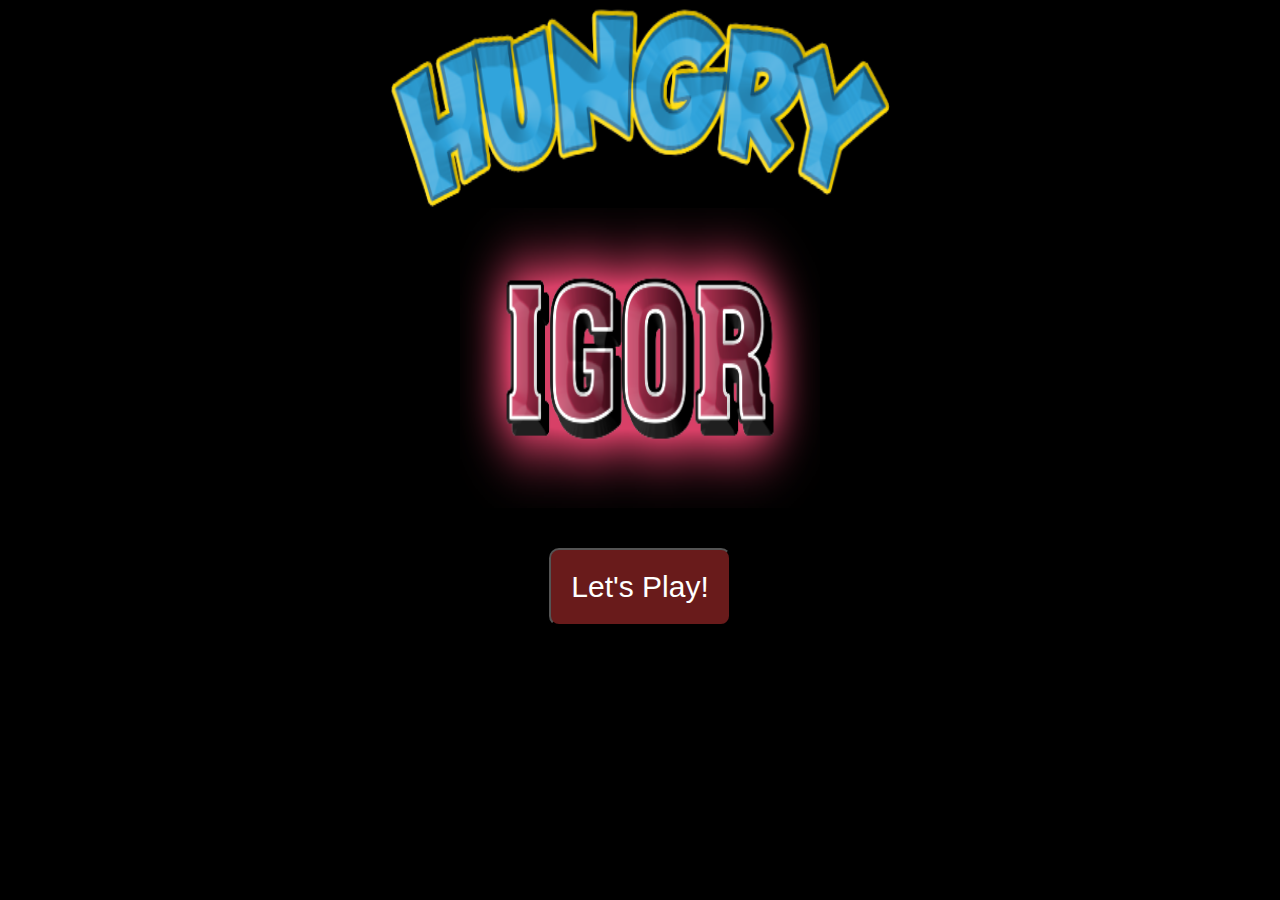
==== index.html @ 2bfb61b6 "modificacion en el orden de los files" ====
<!DOCTYPE html>
<html lang="en">
<head>
    <meta charset="UTF-8">
    <meta http-equiv="X-UA-Compatible" content="IE=edge">
    <meta name="viewport" content="width=device-width, initial-scale=1.0">
    <title>Document</title>
    <link rel="stylesheet" href="/styles/style.css">
</head>


<body>

    <div id="container"> <!-- CONTENEDOR GENERAL -->


        <!-- CONTENEDOR DE LA PANTALLA DE INICIO-->
        <div id ="start-game-container"> 
            <img src="/imagenes/Hungry.png" width="500" height="200">
            <img src="/imagenes/igor2.png" width="360" height="300">
            <button id="start-btn">Let's Play!</button>
        </div>   


        <!-- CONTENEDOR DEL CANVAS -->
       <div> 
         <canvas id="canvas" width="700" height="1000"></canvas>
        


        <!-- CONTENEDOR DEL FIN DEL JUEGO -->
        <div id="failed-container"> 
           <!-- <img src="/imagenes/failed.png" width="500" height="400"> -->
            <button id="restart-btn">Play Again!</button>
        </div> 

       </div>
    </div>
     

   <script src="/javascript/script.js"></script> 
   <script src="/javascript/game.js"></script>
   <script src="/javascript/personaje.js"></script>
   <script src="/javascript/comida.js"></script>
   <script src="/javascript/objetos.js"></script>

</body>
</html>
---- styles/style.css ----
body {
    background-color: black;
}

#container {
    display: flex;
    flex-direction: column;
    justify-content: center;
    align-items: center;
}


#start-game-container {

    display: flex;
    flex-direction: column;
    justify-content: center;
    align-items: center;
}

#failed-container {
    display: none;
    flex-direction: column;
    justify-content: center;
    align-items: center;

}

#canvas {
   background-color: lightgray;
   display: none;
}

#start-btn {
    background-color: rgba(160, 41, 41, 0.658);
    color: white;
    padding: 20px;
    font-size: 30px;
    margin-top: 40px;
    border-radius: 10px; 
}

#restart-btn {
    background-color: rgba(160, 41, 41, 0.658);
    color: white;
    padding: 20px;
    font-size: 30px;
    margin-top: 40px;
    border-radius: 10px; 
}
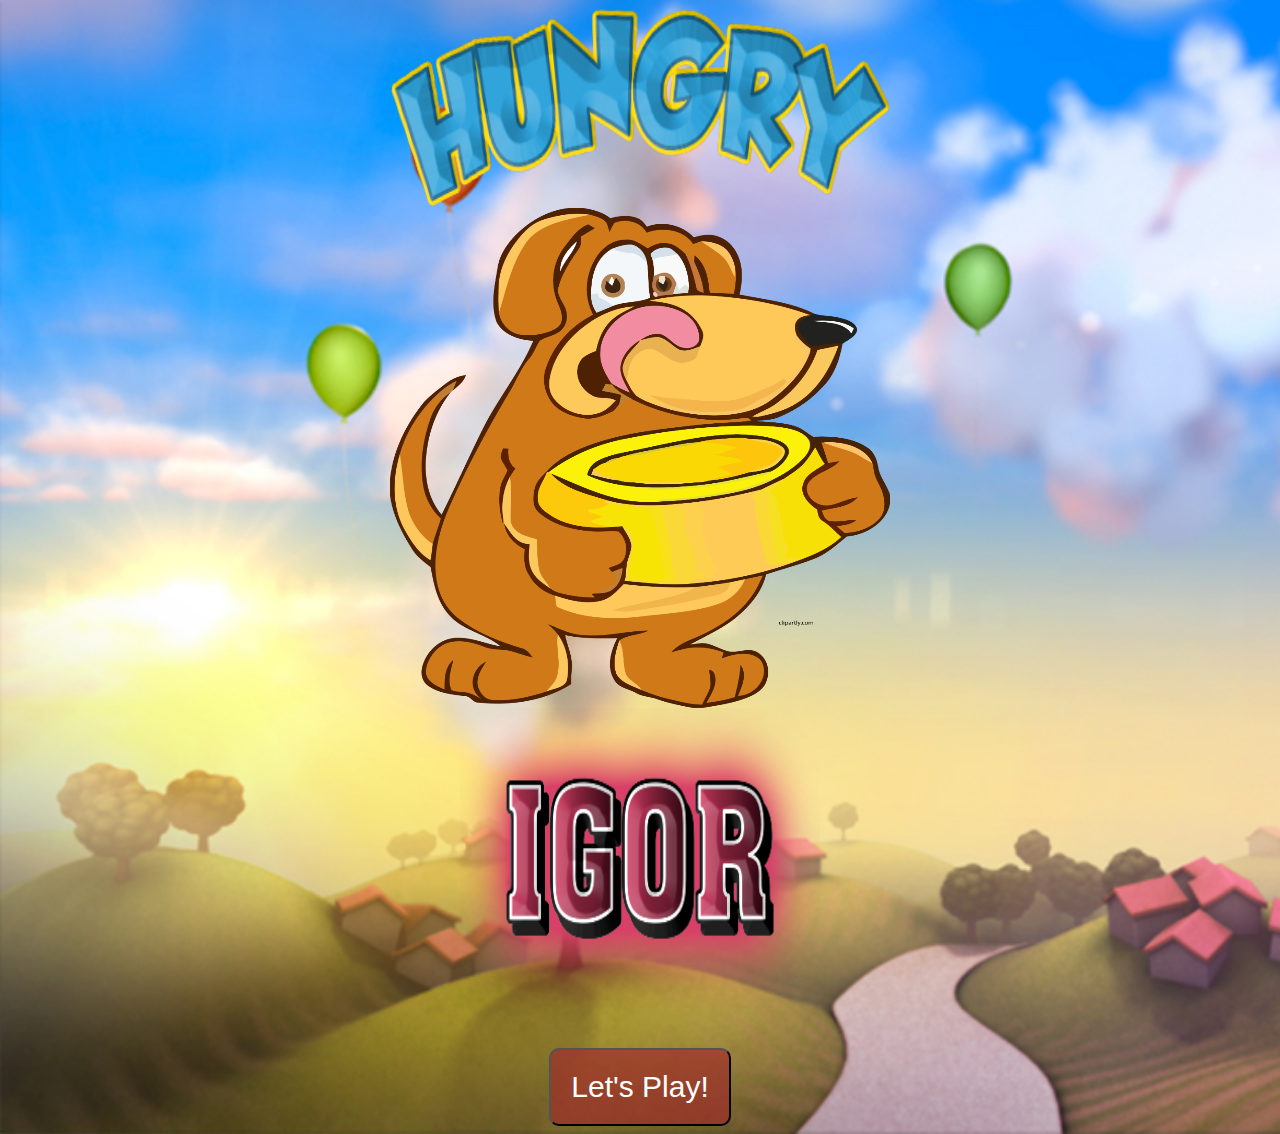
==== commit 79746ed3: "Finalizado el juego sin sonido pero con nivel de difficultad que aumenta con el tiempo" ====
--- a/index.html
+++ b/index.html
@@ -5,19 +5,20 @@
     <meta http-equiv="X-UA-Compatible" content="IE=edge">
     <meta name="viewport" content="width=device-width, initial-scale=1.0">
     <title>Document</title>
-    <link rel="stylesheet" href="/styles/style.css">
+    <link rel="stylesheet" href="./styles/style.css">
 </head>
 
 
 <body>
 
-    <div id="container"> <!-- CONTENEDOR GENERAL -->
+     <div id="container"> <!-- CONTENEDOR GENERAL -->
 
 
         <!-- CONTENEDOR DE LA PANTALLA DE INICIO-->
         <div id ="start-game-container"> 
-            <img src="/imagenes/Hungry.png" width="500" height="200">
-            <img src="/imagenes/igor2.png" width="360" height="300">
+            <img src="./imagenes/Hungry.png" width="500" height="200">
+            <img src="./imagenes/igor-logo.png" width ="500" height="500" >
+            <img src="./imagenes/igor2.png" width="360" height="300">
             <button id="start-btn">Let's Play!</button>
         </div>   
 
@@ -38,11 +39,12 @@
     </div>
      
 
-   <script src="/javascript/script.js"></script> 
-   <script src="/javascript/game.js"></script>
-   <script src="/javascript/personaje.js"></script>
-   <script src="/javascript/comida.js"></script>
-   <script src="/javascript/objetos.js"></script>
+   <script src="./javascript/script.js"></script> 
+   <script src="./javascript/game.js"></script>
+   <script src="./javascript/personaje.js"></script>
+   <script src="./javascript/comida.js"></script>
+   <script src="./javascript/objetos.js"></script>
+   <script src="./javascript/score.js"></script>
 
 </body>
 </html>--- a/styles/style.css
+++ b/styles/style.css
@@ -1,5 +1,6 @@
 body {
-    background-color: black;
+    background-image: url('../imagenes/background3.jpg');
+    background-size: cover;
 }
 
 #container {
